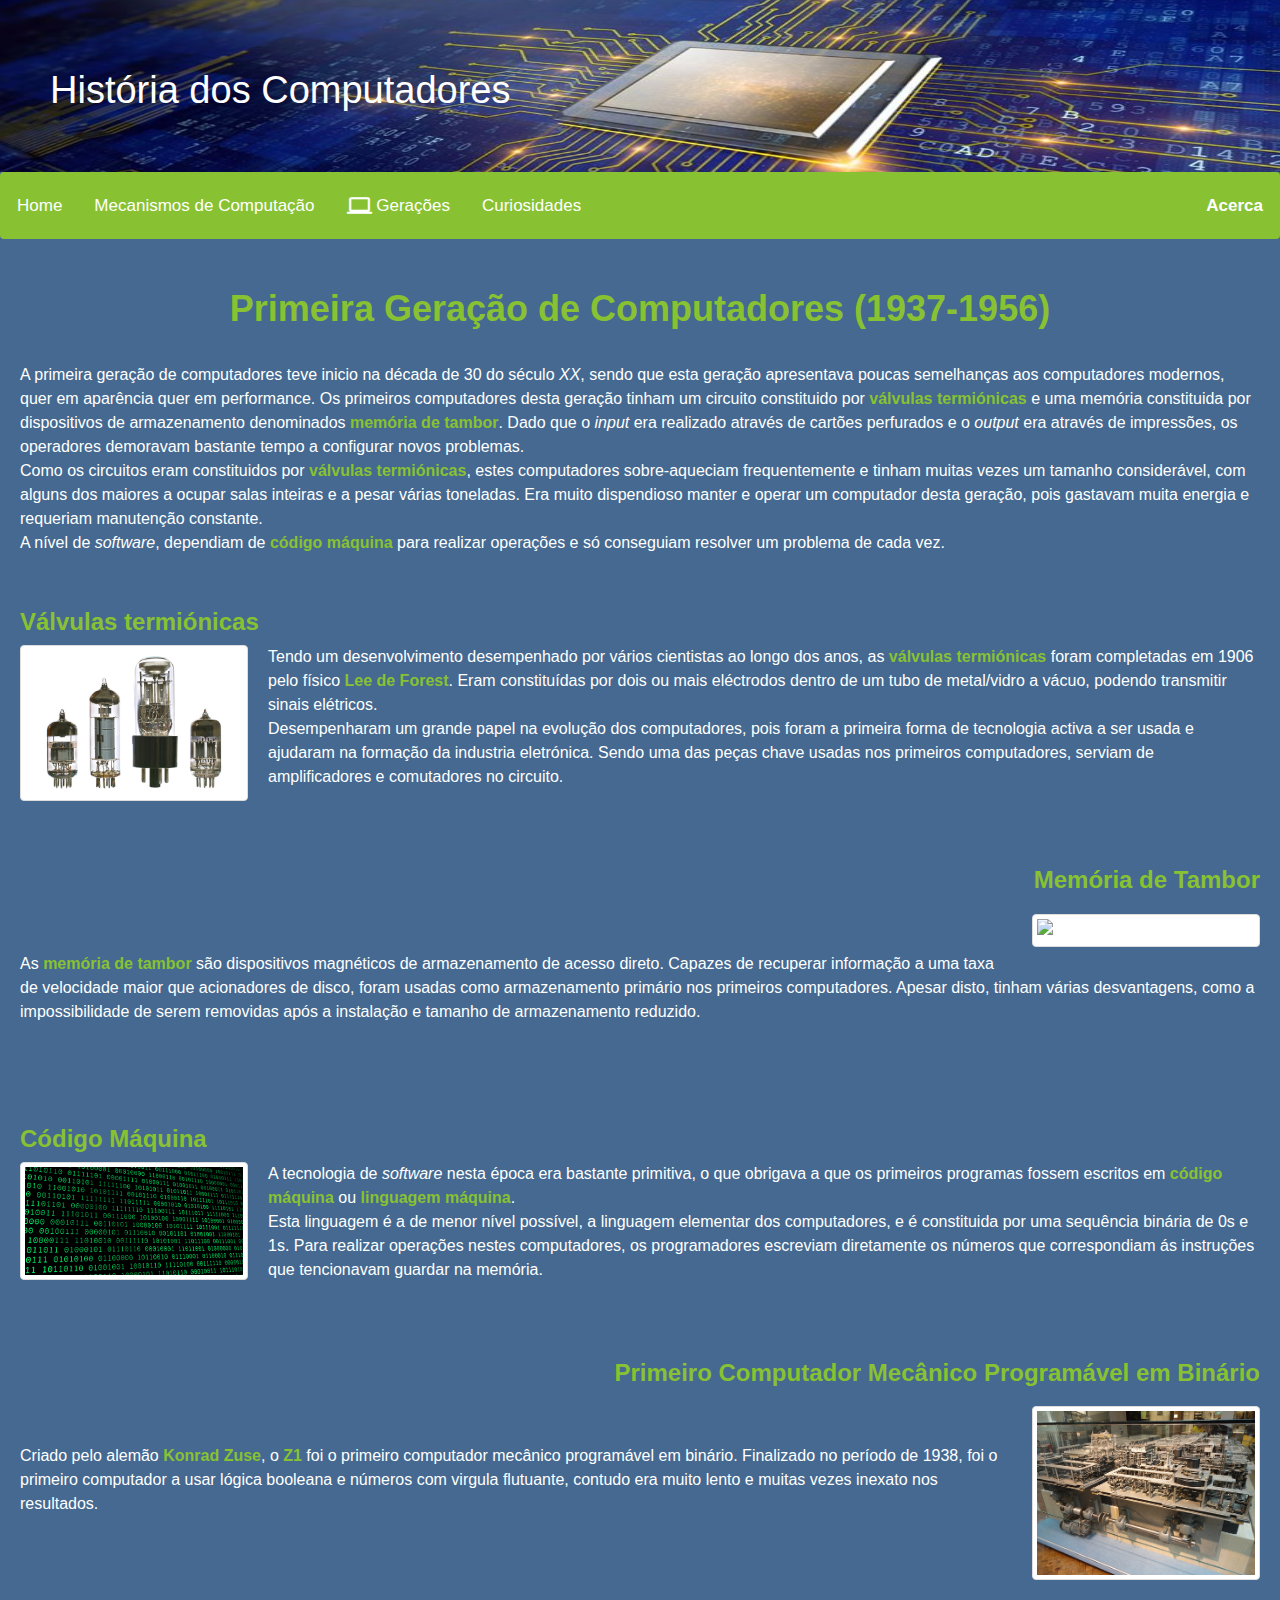
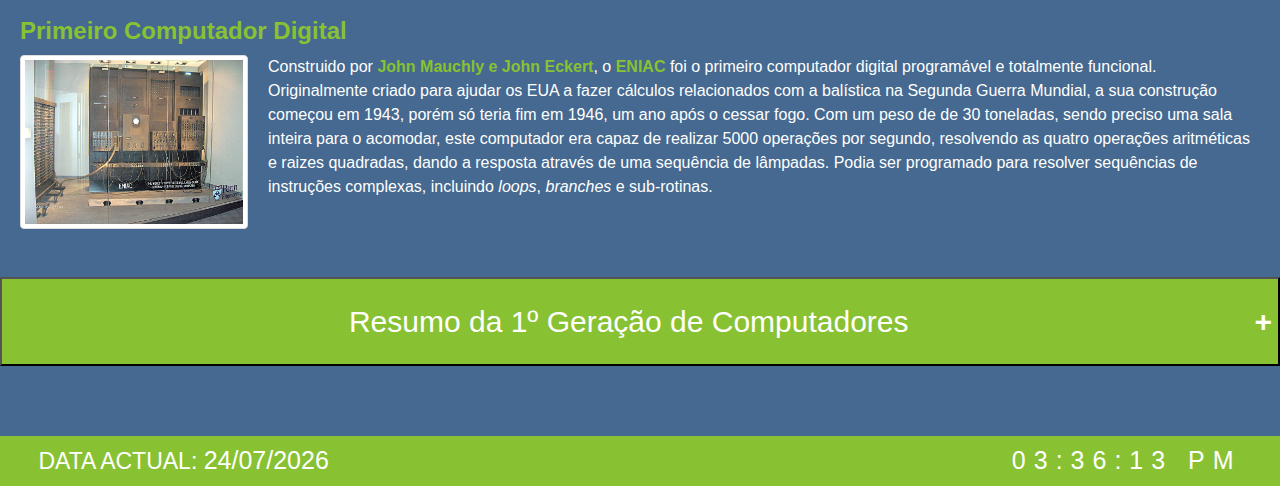
==== 1geracao.html @ 1d430519 "project" ====
<!DOCTYPE html>
<html lang="pt">
<head>
  <meta charset="utf-8">

  <title>História dos Computadores</title>

  <meta name="viewport" content ="width=device-width,initial-scale=1,user-scalable=yes" />

  <!-- jQuery library -->
  <script src="https://ajax.googleapis.com/ajax/libs/jquery/1.11.3/jquery.min.js"></script>

  <!-- Bootstrap minified CSS -->
  <link rel="stylesheet" href="http://maxcdn.bootstrapcdn.com/bootstrap/3.3.6/css/bootstrap.min.css">

  <!-- Icons para usar -->
  <link rel="stylesheet" href="https://fonts.googleapis.com/icon?family=Material+Icons">
  <link rel='stylesheet' href='https://use.fontawesome.com/releases/v5.5.0/css/all.css' integrity='sha384-B4dIYHKNBt8Bc12p+WXckhzcICo0wtJAoU8YZTY5qE0Id1GSseTk6S+L3BlXeVIU' crossorigin='anonymous'>
  <link rel="stylesheet" href="https://use.fontawesome.com/releases/v5.6.3/css/all.css" integrity="sha384-UHRtZLI+pbxtHCWp1t77Bi1L4ZtiqrqD80Kn4Z8NTSRyMA2Fd33n5dQ8lWUE00s/" crossorigin="anonymous">


  <!-- Ficheiros CSS para customizar a navbar -->
  <link rel="stylesheet" type="text/css" href="CSS/Navbar.css"> 
  <link rel="stylesheet" type="text/css" href="CSS/Acerca.css">


  <style>

  body {
    font: normal 16px/1.5 "Helvetica Neue", sans-serif;
    background: #456990;
    color: #fff;
  } 

  .header {
    padding: 50px;
    text-align: center;
    background: white;
    width: 100vw;
    background-image: url("Imagens/processador.jpg");
    background-position: center;
    background-repeat: no-repeat;
    background-size: 1370px 350px;
    position: relative;
  }

  .header h1 {
    font-size: 38px;
    text-align: left;
    color: white;
  }

  @media screen and (max-width: 500px) {
    .header a {
    float: none;
    display: block;
    text-align: left;
    }

   .header-right {
    float: none;
    }
  }


  .fixado {
    position: fixed;
    top: 0;
    left: 0;
    width: 100%;
  }

  .footer-container {
    margin-top: 10px;

  }

  .footer {
    width: 100%;
    padding-top:25px;
    padding-right:25px;
    padding-bottom:25px;
    padding-left:25px;
    text-align: left;
    background-color: #88C232;
    margin:auto;
  }
  
  .footer h1 {
    width:100%;
    left: 50%;
    right: 50%;
    text-align: left;
    font-size: 25px;
    padding-left: 3%;
    position: absolute;
    transform: translateX(-50%) translateY(-50%);
    text-align: left;
    color: white;
    margin:auto;
  }

  #Relogio {
    width: 100%;
    left: 50%;
    right: 50%;
    text-align: right;
    position: absolute;
    padding-right: 3%;
    transform: translateX(-50%) translateY(-50%);
    color: white;
    font-size: 25px;
    font-family: Arial, Helvetica, sans-serif;
    letter-spacing:8px;
  }

.collapsible-container {
  margin-bottom: 50px;
  margin-top: 10px;
}

.collapsible {
  background-color: #88C232;
  color: white;
  cursor: pointer;
  padding-top: 20px;
  padding-bottom: 20px;
  width: 100%;
  text-align: left;
  font-size: 16px;
}

.active, .collapsible:hover {
  background-color: #88C232;
}

.collapsible:after {
  color: #88C232;
  content: '\002B';
  color: white;
  font-weight: bold;
  float: right;
  margin-left: 5px;
}

.active:after {
  content: "\2212";
}

.collapsible-conteudo {
  padding-top: 10px;
  padding-bottom: 10px;
  padding-right: 10px;
  padding-left: 25px;
  max-height: 0;
  overflow: hidden;
  transition: max-height 0.2s ease-out;
  background-color: #456990;
}

.conteudo h1 {
  color: #88C232;
  font-weight: bold;
  text-align: center;
}

.conteudo h2 {
  color: #88C232;
  font-weight: bold;
  font-size: 1.5em;
}

.conteudo h3 {
  color: #88C232;
  text-align: right;
  font-weight: bold;
  font-size: 1.5em;

}

.imagem-esquerda {
  float: left;
  padding-right: 20px;
  width: 20%;
  height: 20%;
}


@media screen and (max-width: 50em) {
  .imagem-esquerda {
    float: none;
    max-width: 100%;
    margin: 0;
  }
  .imagem-esquerda .thumbnail {
    width: 100%;
  }
  .imagem-esquerda .thumbnail img {
    width: 100%;
  }
}

.imagem-direita {
  float: right;
  padding-left: 20px;
  width: 20%;
  height: 20%;
  margin-top: 10px;
  outline: none;
 
}


@media screen and (max-width: 50em) {
  .imagem-direita {
    float: right;
    max-width: 100%;
    margin: 0;
  }
  .imagem-direita .thumbnail {
    width: 100%;
  }
  .imagem-direita .thumbnail img {
    width: 100%;
  }
}
  </style>

</head>
<body>

 <!-- CODIGO DO HEADER -->
<div class="header" id="Header">
  <h1>História dos Computadores</h1>
</div>

  
 <!-- CODIGO DA NAVBAR -->
<div class="navbar" id ="Navbar">
  <a href="Index.html"><i class="fa fa-fw fa-home"></i> Home</a>
  <a href="mecanismos.html"><i class="fa fa-fw fa-calculator"></i> Mecanismos de Computação</a>

  <div class="dropdown" >
    <button class="dropbtn">&nbsp;Gerações
      <i class="material-icons" style="float:left;font-size:25px;color:white;">computer</i>
      <i class="fa fa-caret-down"></i>
    </button>
    <div class="dropdown-content">
      <a href="1geracao.html"><i class="far fa-lightbulb" style="font-size: 20px"></i> 1º Geração</a>
      <a href="2geracao.html"><i class="fas fa-memory" style="color:white"></i> 2º Geração</a>
      <a href="3geracao.html"><i class="fas fa-microchip"></i> 3º Geração</a>
      <a href="4geracao.html"><i class="fas fa-signal"></i> 4º Geração</a>
      <a href="5geracao.html"><i class="fas fa-brain"></i> 5º Geração</a>
    </div>
  </div>

  <a href="curiosidades.html"><i class="fas fa-question-circle"></i> Curiosidades</a>

  <button id="myBtn"><b style="float:right; font-size: 17px; font-family: Helvetica Neue, sans-serif;"><i class="fas fa-info-circle"></i> Acerca</b></button>

  <div id="myModal" class="modal">
  <div class="modal-content">
    <div class="modal-header">
      <span class="close">&times;</span>
      <h2>Acerca deste website</h2>
    </div>
    <div class="modal-body">
      <div class = "row">
        <div class = "first-column" id="colunamodal1">
          <p> <span style="color:#3831FC;font-weight:bold">AUTORES:</span> <b>Luís Couto(89078) e Pedro Rocha(95057)</b> </p>
          <p> <span style="color:#3831FC;font-weight:bold">DATA DE CRIAÇÃO:</span> <b>20/12/2018</b> </p>
          <p> <span style="color:#3831FC;font-weight:bold">DISCIPLINA:</span> <b>Laboratórios de Informática</b> </p>
          <p> <span style="color:#3831FC;font-weight:bold">CURSO:</span> <b>Engenharia de Computadores e Telemática</b> </p>
          <p> <span style="color:#3831FC;font-weight:bold">UNIVERSIDADE:</span> <b>Universidade de Aveiro</b> </p>
          <p><a href="http://code.ua.pt//projects/historia-dos-computadores/" title="Ir para o projeto no Code.Ua" style="color: blue; font-weight:bold; font-size: 14px">PROJETO CODE.UA</a></p>

        </div>
        <div class = "second-column" id = "colunamodal2">
          <p> <span style="color:#3831FC;font-weight:bold">RECURSOS EXTERNOS UTILIZADOS:</span> </p>
          <p><a href="https://ajax.googleapis.com/ajax/libs/jquery/1.11.3/jquery.min.js" style="color: blue; font-weight:bold; font-size: 14px">jQuery Library JS</a>
           <a href="http://maxcdn.bootstrapcdn.com/bootstrap/3.3.6/css/bootstrap.min.css" style="color: blue; font-weight:bold; font-size: 14px">Bootstrap Minified CSS</a>
           <a href="http://code.highcharts.com/highcharts.js" style="color: blue; font-weight:bold; font-size: 14px">Highcharts JS</a>
           <a href="https://code.highcharts.com/modules/drilldown.js" style="color: blue; font-weight:bold; font-size: 14px">Highcharts Drilldown JS </a>
           <a href="https://unpkg.com/leaflet@1.3.4/dist/leaflet.css" style="color: blue; font-weight:bold; font-size: 14px">Leaflet CSS</a>
           <a href="https://unpkg.com/leaflet@1.3.4/dist/leaflet.js" style="color: blue; font-weight:bold; font-size: 14px">Leaflet JS</a>
           <a href="https://fonts.googleapis.com/icon?family=Material+Icons" style="color: blue; font-weight:bold; font-size: 14px">Icons para a NavBar</a>
           <a href="https://use.fontawesome.com/releases/v5.5.0/css/all.css" style="color: blue; font-weight:bold; font-size: 14px">Icons CSS</a>
           <a href="https://use.fontawesome.com/releases/v5.6.3/css/all.css" style="color: blue; font-weight:bold; font-size: 14px">Icons CSS</a>
          <a href="https://webdesign.tutsplus.com/tutorials" style="color: blue; font-weight:bold; font-size: 14px">Timeline</a>
          <br>
          </p>
        

          <p> <span style="color:#3831FC;font-weight:bold">CONTRIBUIÇÃO DE CADA ALUNO:</span> </p>
          <p> <b>O aluno Luís Couto ficou encarregue da NavBar, do Footer, da Página Principal (Index), dos Mecanismos de Computação, da 1º Geração e da 2º Geração.</b></p>
          <p><b>O aluno Pedro Rocha ficou encarregue do Header, do Acerca, da 3º Geração, da 4º Geração e da 5º Geração. </b> </p>
          <p><b>A secção das Curiosidades foi feita por ambos os membros. </b></p>
          <p><b>Tendo isto em conta, a contribuição de LC foi 50% e de PR 50%</b></p>
        </div>
    
      </div>
    </div>
  </div>
</div>

   <!-- Ficheiros JS para o funcionamento da navbar -->
 <script type = "text/javascript" src = "JS/Navbar.js" ></script> 
 <script type = "text/javascript" src = "JS/Acerca.js" ></script> 
</div>




  <div class="conteudo" style="font-family: Helvetica Neue, sans-serif; padding-top: 10px; padding-bottom: 10px; padding-right: 20px; padding-left: 20px">
     <h1>Primeira Geração de Computadores (1937-1956)</h1>
     <br>
    <p>A primeira geração de computadores teve inicio na década de 30 do século <i>XX</i>, sendo que esta geração apresentava poucas semelhanças aos computadores modernos, quer em aparência quer em performance. Os primeiros computadores desta geração tinham um circuito constituido por <span style="color:#88C232;"><strong>válvulas termiónicas</strong></span> e uma memória constituida por dispositivos de armazenamento denominados <span style="color:#88C232;"><strong>memória de tambor</strong></span>. Dado que o <i>input</i> era realizado através de cartões perfurados e o <i>output</i> era através de impressões, os operadores demoravam bastante tempo a configurar novos problemas. <br>
    Como os circuitos eram constituidos por <span style="color:#88C232;"><strong>válvulas termiónicas</strong></span>, estes computadores sobre-aqueciam frequentemente e tinham muitas vezes um tamanho considerável, com alguns dos maiores a ocupar salas inteiras e a pesar várias toneladas. Era muito dispendioso manter e operar um computador desta geração, pois gastavam muita energia e requeriam manutenção constante. <br>
    A nível de <i>software</i>, dependiam de <span style="color:#88C232;"><strong>código máquina</strong></span> para realizar operações e só conseguiam resolver um problema de cada vez.</p>

    <br>
 
    <h2>Válvulas termiónicas</h2>
    <div class="imagem-esquerda">
      <div class="thumbnail">
        <img src="Imagens/VacuumTubes.jpg" alt="Válvulas Termiónicas">
      </div>
    </div>

    <p>Tendo um desenvolvimento desempenhado por vários cientistas ao longo dos anos, as <span style="color:#88C232;"><strong>válvulas termiónicas</strong></span> foram completadas em 1906 pelo físico <span style="color:#88C232;"><strong>Lee de Forest</strong></span>. Eram constituídas por dois ou mais eléctrodos dentro de um tubo de metal/vidro a vácuo, podendo transmitir sinais elétricos. <br>
    Desempenharam um grande papel na evolução dos computadores, pois foram a primeira forma de tecnologia activa a ser usada e ajudaram na formação da industria eletrónica. Sendo uma das peças chave usadas nos primeiros computadores, serviam de amplificadores e comutadores no circuito.</p>
    <br>
    <br>



    <h3>Memória de Tambor</h3>
    <div class="imagem-direita">
      <div class="thumbnail">
        <img src="Imagens/MagneticDrum.jpg" alt="Memória de Tambor">
      </div>
      
    </div>
    <br>
    <br>
    <p>As <span style="color:#88C232;"><strong>memória de tambor</strong></span> são dispositivos magnéticos de armazenamento de acesso direto. Capazes de recuperar informação a uma taxa de velocidade maior que acionadores de disco, foram usadas como armazenamento primário nos primeiros computadores. Apesar disto, tinham várias desvantagens, como a impossibilidade de serem removidas após a instalação e tamanho de armazenamento reduzido.</p>
    <br>
    <br>
    <br>
 
    <h2 id="Z1"> Código Máquina </h2>
    <div class="imagem-esquerda">
      <div class="thumbnail">
        <img src="Imagens/binario.png" alt="Código'Máquina">
      </div>
    </div>

    <p>A tecnologia de <i>software</i> nesta época era bastante primitiva, o que obrigava a que os primeiros programas fossem escritos em <span style="color:#88C232;"><strong>código máquina</strong></span> ou <span style="color:#88C232;"><strong>linguagem máquina</strong></span>. <br>
    Esta linguagem é a de menor nível possível, a linguagem elementar dos computadores, e é constituida por uma sequência binária de 0s e 1s. Para realizar operações nestes computadores, os programadores escreviam diretamente os números que correspondiam ás instruções que tencionavam guardar na memória.</p>
    <br>
    <br>

    <h3 id="ENIAC"> Primeiro Computador Mecânico Programável em Binário</h3>
    <div class="imagem-direita">
      <div class="thumbnail">
        <img src="Imagens/Z1.jpg" alt="Z1">
      </div>
      
    </div>
    <br>
    <br>
    <p>Criado pelo alemão <span style="color:#88C232;"><strong>Konrad Zuse</strong></span>, o <span style="color:#88C232;"><strong>Z1</strong></span> foi o primeiro computador mecânico programável em binário. Finalizado no período de 1938, foi o primeiro computador a usar lógica booleana e números com virgula flutuante, contudo era muito lento e muitas vezes inexato nos resultados.</p>
    <br>
    <br>
    <br>

    <h2> Primeiro Computador Digital</h2>
    <div class="imagem-esquerda">
      <div class="thumbnail">
        <img src="Imagens/ENIAC2.jpg" alt="Código'Máquina">
      </div>
    </div>

    <p>Construido por <span style="color:#88C232;"><strong>John Mauchly e John Eckert</strong></span>, o <span style="color:#88C232;"><strong>ENIAC</strong></span> foi o primeiro computador digital programável e totalmente funcional. Originalmente criado para ajudar os EUA a fazer cálculos relacionados com a balística na Segunda Guerra Mundial, a sua construção começou em 1943, porém só teria fim em 1946, um ano após o cessar fogo. Com um peso de de 30 toneladas, sendo preciso uma sala inteira para o acomodar, este computador era capaz de realizar 5000 operações por segundo, resolvendo as quatro operações aritméticas e raizes quadradas, dando a resposta através de uma sequência de lâmpadas. Podia ser programado para resolver sequências de instruções complexas, incluindo <i>loops</i>, <i>branches</i> e sub-rotinas.</p>
    <br>
    <br>
  </div>


<div class="collapsible-container">
  <button class="collapsible" style="font-size: 30px; text-align: center;">Resumo da 1º Geração de Computadores</button>
  <div class="collapsible-conteudo">
  <br>
<ul>
  <li>Maior poder de computação alguma vez obtido</li>
 
  <li>Uso de válvulas termiónicas</li>

  <li>Armazenamento primário através de memórias de tambor</li>

  <li>Suporte exclusivo de linguagem máquina</li>
  
  <li>Utilização e manutenção muito dispendiosa</li>
  
  <li>Portabilidade muito reduzida devido ao tamanho e peso</li>
  
  <li>Memória reduzida</li>
 
  <li><i>Input</i> e <i>output</i> muito lentos</li>
</ul>

  <script>
    var coll = document.getElementsByClassName("collapsible");
    var i;

    for (i = 0; i < coll.length; i++) {
      coll[i].addEventListener("click", function() {
      this.classList.toggle("active");
      var content = this.nextElementSibling;
      if (content.style.maxHeight){
        content.style.maxHeight = null;
      } 
      else {
      content.style.maxHeight = content.scrollHeight + "px";
      } 
    });
  }
</script>
</div>
</div>


<!-- COMEÇA O CODIGO PARA O FOOTER-->
<div class="footer-container">
<div class="footer">

    <!-- Relógio -->
  <div class="clock" id="Relogio" ></div>
  <script>
    function Tempo(){
    var date = new Date();
    var hora = date.getHours(); 
    var min = date.getMinutes(); 
    var seg = date.getSeconds(); 
    var session = "AM";
    
    if(hora == 0){
        hora = 12;
    }
    
    if(hora > 12){
        hora = hora - 12;
        session = "PM";
    }
    hora = (hora < 10) ? "0" + hora : hora;
    min = (min < 10) ? "0" + min : min;
    seg = (seg < 10) ? "0" + seg : seg;
    var time = hora + ":" + min + ":" + seg + " " + session;
    document.getElementById("Relogio").innerText = time;
    document.getElementById("Relogio").textContent = time;
    setTimeout(Tempo, 1000);
    }
    Tempo();
  </script>

  <!-- Data -->
  <h1><span style="color:white;font-size: 23px;">DATA ACTUAL: </span>
    <script type = "text/javascript" src = "JS/Data.js" ></script> </h1>
  </div>
</div>
<!-- ACABA O CODIGO PARA O FOOTER-->


</body>
</html>
---- CSS/Navbar.css ----
.navbar  {
  background-color: #88C232;
  font-family: "Helvetica Neue", sans-serif;
  z-index: 1000;  /* Para nao ser overlapped por nada */
}


.navbar  a{
  float: left;
  font-size: 17px;
  color: white;
  text-align: center;
  padding: 20px 16px;
}



.dropdown {
  float: left;
  position: relative;
}

.dropdown .dropbtn {
  color: #88C232;
  cursor: pointer;
  border: none;
  outline: none;
  text-align: center;
  font-size: 17px;
  color: white;
  padding: 20px 16px;
  background-color: #88C232;
  font-family: "Helvetica Neue", sans-serif;

}


.dropdown-content {
  display: none;
  position: absolute;
  background-color: #88C232;
  min-width: 10px;
  z-index: 1;
}

.dropdown-content a {
  float: none;
  color: white;
  font-size: 17px;
  padding: 20px 16px;
  display: block;
  text-align: center;
}


.dropdown:hover .dropdown-content {
  display: block;
}

#myBtn {
  float: right;
  color: white;
  border: none;
  font-size: 17px;
  background-color: #88C232;
  text-align: center;
  padding: 20px 16px;
}
---- CSS/Acerca.css ----
.modal {
  display: none; 
  position: fixed; 
  z-index: 1; 
  padding-top: 100px; 
  width: 100%; 
  height: 100%; 
  overflow: auto; 
  background-color: rgb(0,0,0); 
  background-color: rgba(0,0,0,0.4); 
  font-family: Arial, Helvetica, sans-serif
}


.modal-content {
  position: relative;
  background-color: #fefefe;
  margin: auto;
  padding-bottom: 0px;
  border: 1px solid #888;
  width: 80%;
  -webkit-animation-name: animatetop;
  -webkit-animation-duration: 0.4s;
  animation-name: animatetop;
  animation-duration: 0.4s;
  font-family: Arial, Helvetica, sans-serif
}


@-webkit-keyframes animatetop {
  from {top:-300px; opacity:0} 
  to {top:0; opacity:1}
}

@keyframes animatetop {
  from {top:-300px; opacity:0}
  to {top:0; opacity:1}
}


.close {
  color: white;
  float: right;
  font-size: 28px;
  font-weight: bold;
}

.close:hover,
.close:focus {
  color: #000;
  text-decoration: none;
  cursor: pointer;
}

.modal-header {
  padding: 2px 16px;
  background-color: #88C232;
  color: white;
  font-family: Arial, Helvetica, sans-serif
}

.modal-body {
  padding: 2px 16px;
}


#colunamodal1 {
  width: 50%;
  padding-top:10px;
  padding-right:10px;
  padding-bottom:25px;
  padding-left:20px;
  float: left;
  color: black
}


#colunamodal2 {
  width: 50%;
  padding-top:10px;
  padding-right:20px;
  padding-bottom:25px;
  padding-left:10px;
  float: left;
  color: black;
}
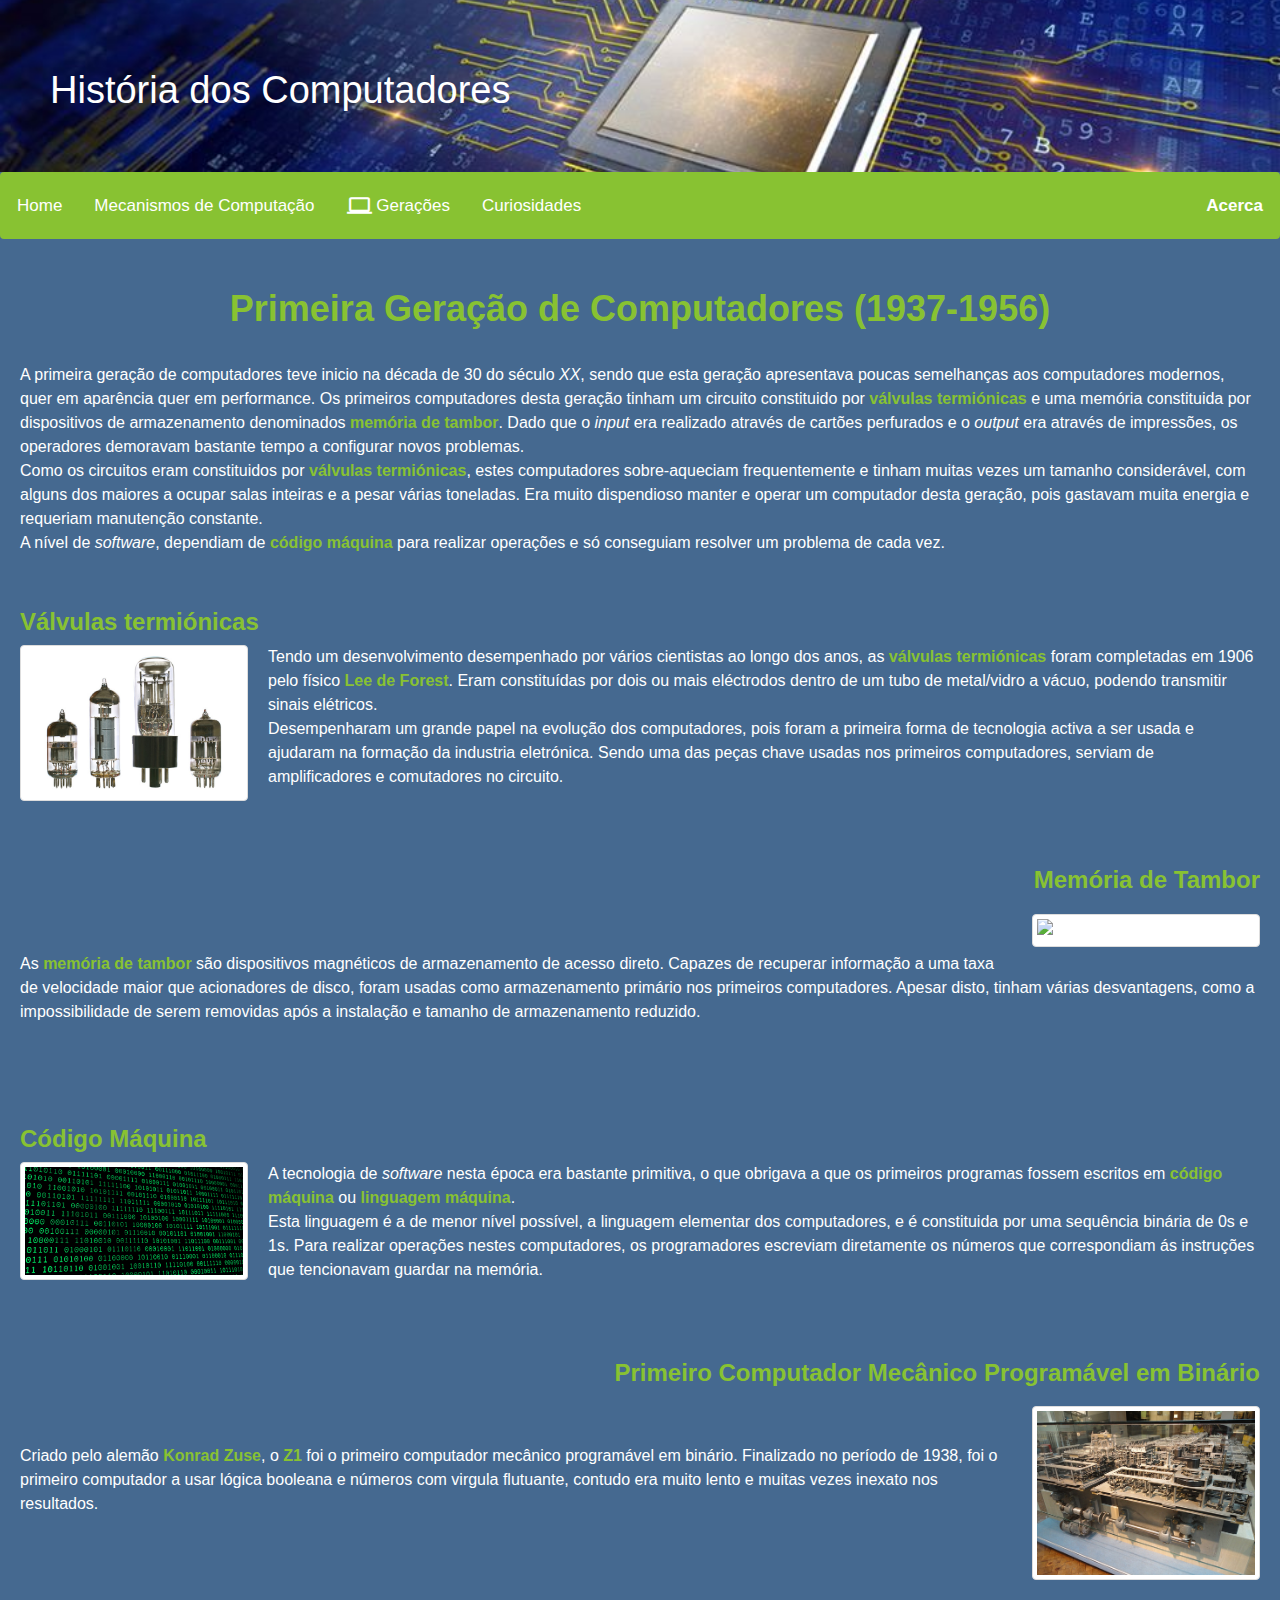
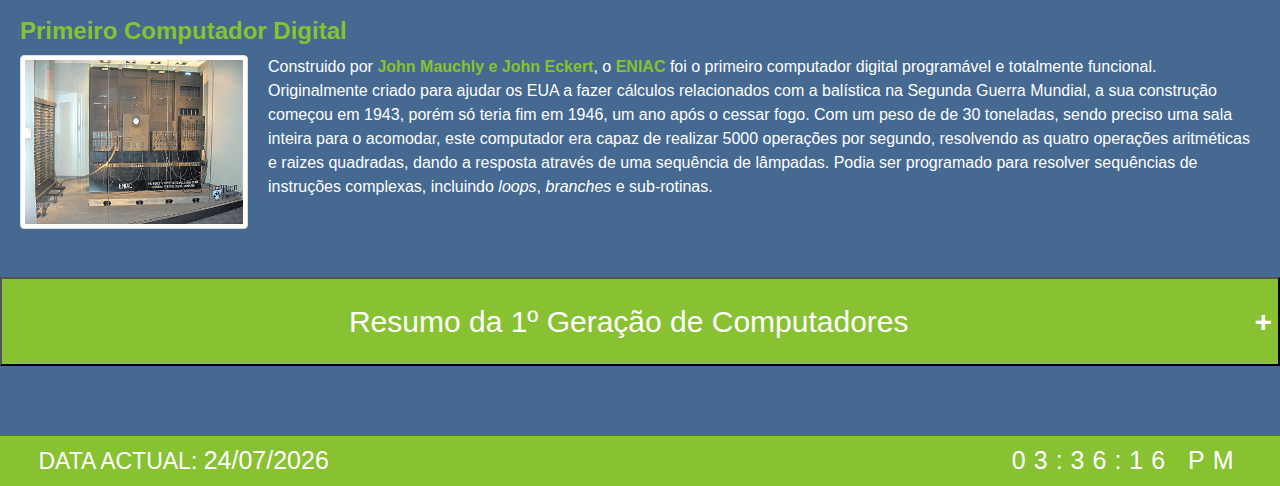
==== commit 0dbb79c5: "fix" ====
--- a/1geracao.html
+++ b/1geracao.html
@@ -1,4 +1,4 @@
-<!DOCTYPE html>
+﻿<!DOCTYPE html>
 <html lang="pt">
 <head>
   <meta charset="utf-8">
@@ -40,7 +40,7 @@
     background-image: url("Imagens/processador.jpg");
     background-position: center;
     background-repeat: no-repeat;
-    background-size: 1370px 350px;
+    background-size: 100%;
     position: relative;
   }
 
